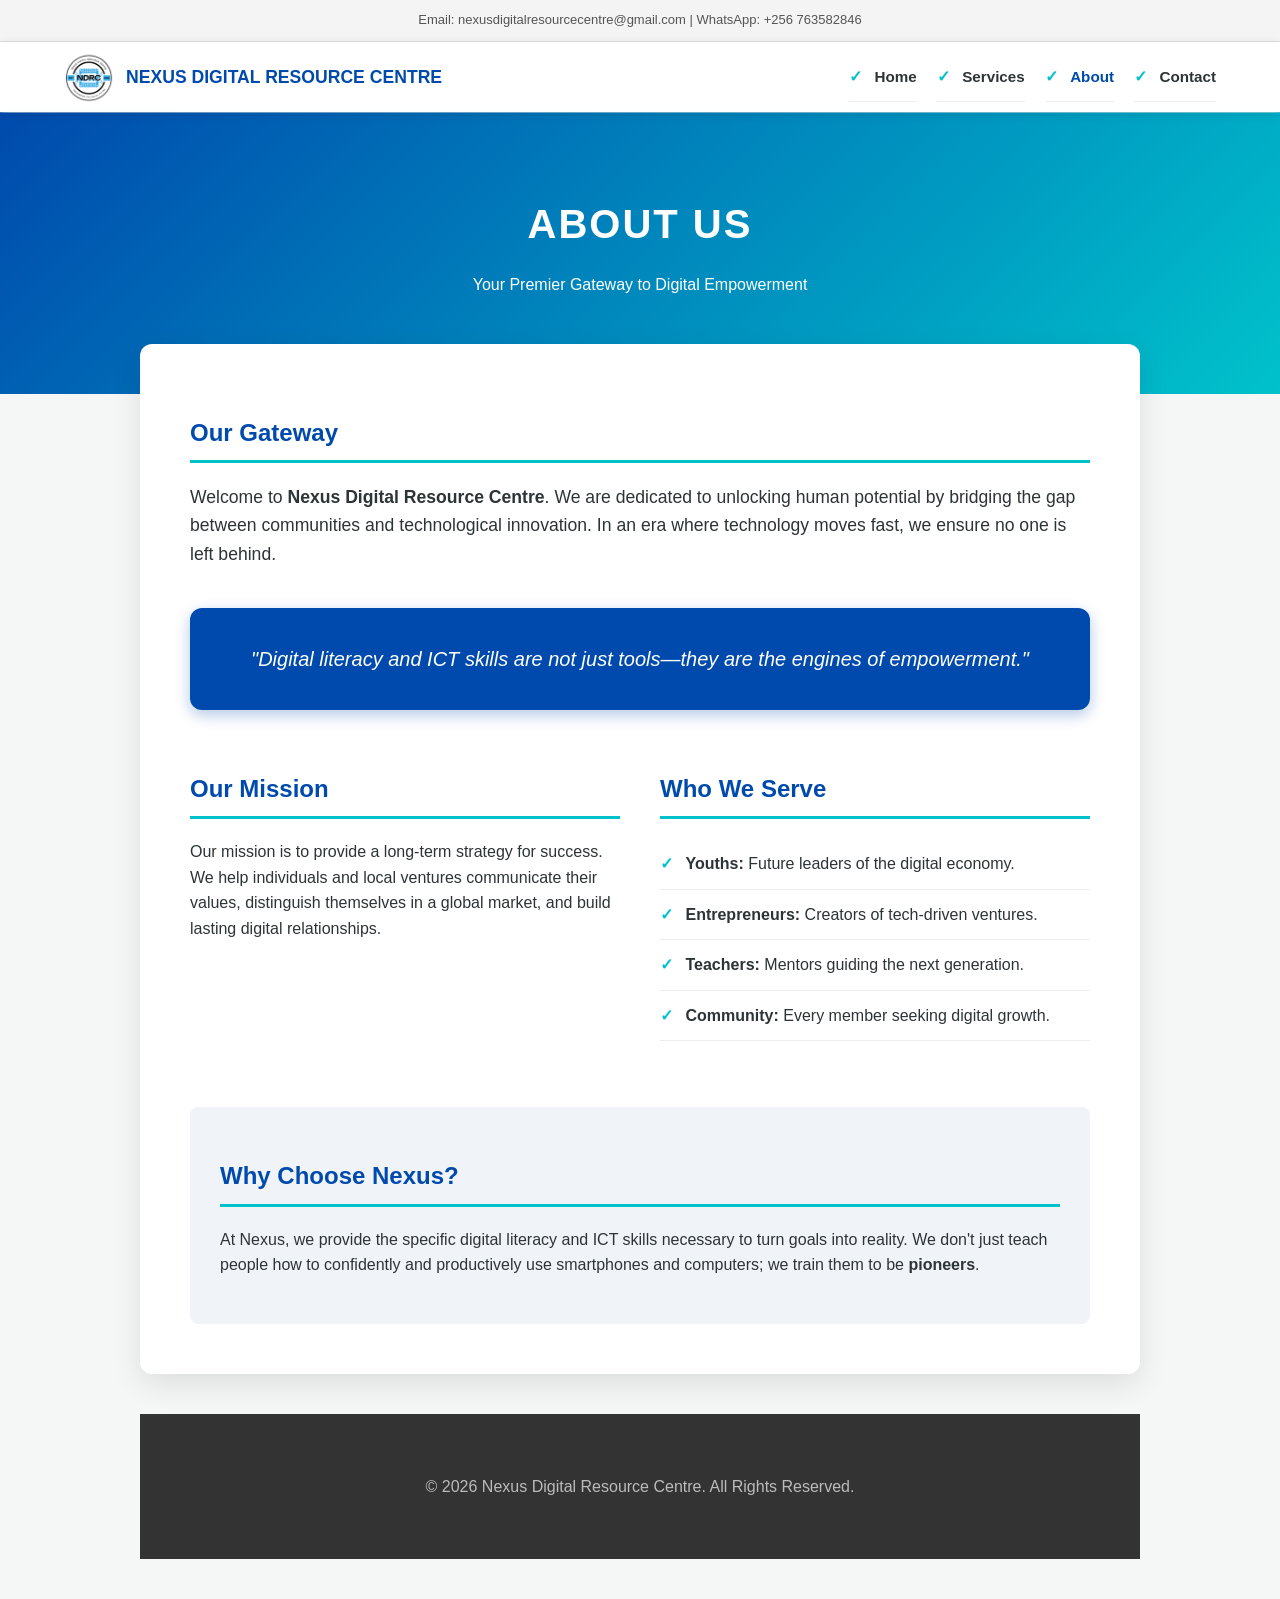
==== about.html @ ae4aaf36 "nexus digital resource centre" ====
<!DOCTYPE html>
<html lang="en">
<head>
    <meta charset="UTF-8">
    <meta name="viewport" content="width=device-width, initial-scale=1.0">
    <title>About Us | Nexus Digital Resource Centre</title>
    <style>
        :root {
            --primary-blue: #004aad;
            --accent-teal: #00c2cb;
            --text-dark: #2d3436;
            --bg-light: #f4f7f6;
            --white: #ffffff;
            --header-bg: rgba(255, 255, 255, 0.95);
        }

        body {
            font-family: 'Segoe UI', Roboto, Helvetica, Arial, sans-serif;
            line-height: 1.6;
            color: var(--text-dark);
            background-color: var(--bg-light);
            margin: 0;
            padding: 0;
        }

        /* --- Unified Navigation Styles --- */
        .top-bar {
            background-color: #f4f4f4;
            padding: 10px;
            font-size: 13px;
            text-align: center;
            border-bottom: 1px solid #ddd;
            color: #555;
        }

        header.main-nav {
            background-color: var(--header-bg);
            padding: 10px 5%;
            display: flex;
            justify-content: space-between;
            align-items: center;
            box-shadow: 0 2px 10px rgba(0,0,0,0.1);
            position: sticky;
            top: 0;
            z-index: 2000;
            backdrop-filter: blur(5px);
        }

        .logo-area { display: flex; align-items: center; }
        #logo { width: 50px; height: 50px; border-radius: 50%; object-fit: cover; }
        .brand-name { margin-left: 12px; font-weight: bold; font-size: 1.1rem; color: var(--primary-blue); }

        nav ul { list-style: none; margin: 0; padding: 0; display: flex; }
        nav ul li { margin-left: 20px; }
        nav ul li a { 
            text-decoration: none; 
            color: var(--text-dark); 
            font-weight: 600; 
            font-size: 0.95rem;
            transition: color 0.3s;
        }
        nav ul li a:hover, nav ul li a.active { color: var(--primary-blue); }

        /* --- Page Specific Styles --- */
        .about-hero {
            text-align: center;
            padding: 80px 20px;
            background: linear-gradient(135deg, var(--primary-blue), var(--accent-teal));
            color: var(--white);
        }

        .about-hero h1 {
            margin: 0;
            font-size: 2.5rem;
            text-transform: uppercase;
            letter-spacing: 2px;
        }

        .container {
            max-width: 1000px;
            margin: 0 auto;
            padding: 0 20px 40px 20px;
        }

        .content-section {
            background: var(--white);
            padding: 50px;
            margin-top: -50px;
            border-radius: 12px;
            box-shadow: 0 10px 30px rgba(0,0,0,0.1);
        }

        h2 {
            color: var(--primary-blue);
            border-bottom: 3px solid var(--accent-teal);
            padding-bottom: 8px;
            margin-bottom: 20px;
        }

        .grid {
            display: grid;
            grid-template-columns: 1fr 1fr;
            gap: 40px;
            margin-top: 40px;
        }

        .quote-box {
            background: var(--primary-blue);
            color: white;
            padding: 35px;
            text-align: center;
            border-radius: 12px;
            margin: 40px 0;
            font-style: italic;
            font-size: 1.25rem;
            box-shadow: 0 5px 15px rgba(0, 74, 173, 0.3);
        }

        ul { list-style-type: none; padding: 0; }
        ul li {
            padding: 12px 0;
            border-bottom: 1px solid #eee;
            font-weight: 500;
        }

        ul li::before {
            content: "✓ ";
            color: var(--accent-teal);
            font-weight: bold;
            margin-right: 8px;
        }

        footer {
            text-align: center;
            padding: 60px 20px;
            background: #333;
            color: #bbb;
            margin-top: 40px;
        }

        @media (max-width: 768px) {
            header.main-nav { flex-direction: column; padding: 15px; }
            nav ul { margin-top: 15px; }
            .grid { grid-template-columns: 1fr; }
            .content-section { padding: 30px; }
        }
    </style>
</head>
<body>

    <div class="top-bar">
        Email: nexusdigitalresourcecentre@gmail.com | WhatsApp: +256 763582846
    </div>

    <header class="main-nav">
        <div class="logo-area">
            <img src="canva-log.png" id="logo" alt="Nexus Logo">
            <span class="brand-name">NEXUS DIGITAL RESOURCE CENTRE</span>
        </div>
        <nav>
            <ul>
                <li><a href="landing.html">Home</a></li>
                <li><a href="activities.html">Services</a></li>
                <li><a href="about.html" class="active">About</a></li>
                <li><a href="contact.html">Contact</a></li>
            </ul>
        </nav>
    </header>

    <div class="about-hero">
        <h1>About Us</h1>
        <p>Your Premier Gateway to Digital Empowerment</p>
    </div>

    <div class="container">
        <section class="content-section">
            <h2>Our Gateway</h2>
            <p style="font-size: 1.1rem;">
                Welcome to <strong>Nexus Digital Resource Centre</strong>. We are dedicated to unlocking human potential by bridging the gap between communities and technological innovation. In an era where technology moves fast, we ensure no one is left behind.
            </p>

            <div class="quote-box">
                "Digital literacy and ICT skills are not just tools—they are the engines of empowerment."
            </div>

            <div class="grid">
                <div>
                    <h2>Our Mission</h2>
                    <p>
                        Our mission is to provide a long-term strategy for success. We help individuals and local ventures communicate their values, distinguish themselves in a global market, and build lasting digital relationships.
                    </p>
                </div>
                <div>
                    <h2>Who We Serve</h2>
                    <ul>
                        <li><strong>Youths:</strong> Future leaders of the digital economy.</li>
                        <li><strong>Entrepreneurs:</strong> Creators of tech-driven ventures.</li>
                        <li><strong>Teachers:</strong> Mentors guiding the next generation.</li>
                        <li><strong>Community:</strong> Every member seeking digital growth.</li>
                    </ul>
                </div>
            </div>

            <div style="margin-top: 50px; padding: 30px; background-color: #f0f4f8; border-radius: 8px;">
                <h2>Why Choose Nexus?</h2>
                <p>
                 At Nexus, we provide the specific digital literacy and ICT skills necessary to turn goals into reality. We don't just teach people how to confidently and productively use smartphones and computers; we train them to be <strong>pioneers</strong>.
                </p>
            </div>
        </section>

        <footer>
            &copy; 2026 Nexus Digital Resource Centre. All Rights Reserved.
        </footer>
    </div>

</body>
</html>
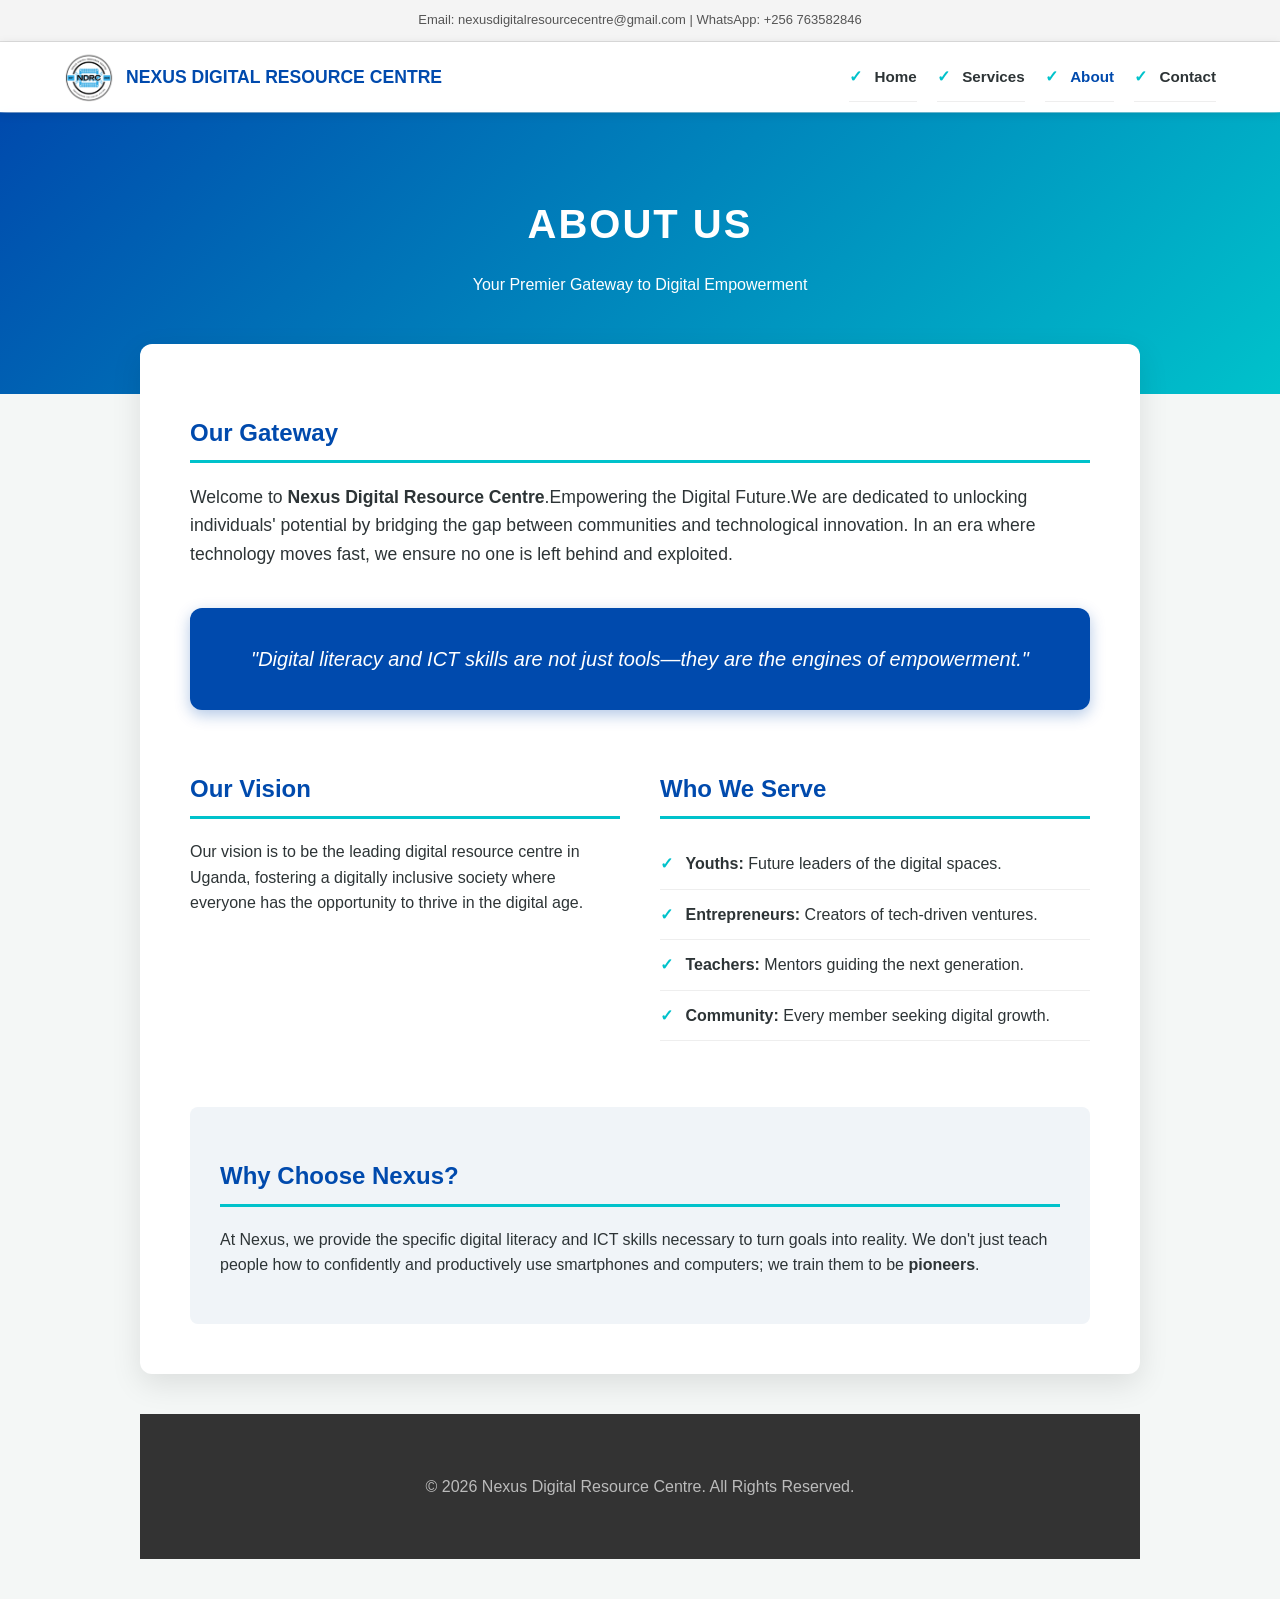
==== commit 677b4716: "forth update nexus digital resource centre" ====
--- a/about.html
+++ b/about.html
@@ -159,7 +159,7 @@
         </div>
         <nav>
             <ul>
-                <li><a href="landing.html">Home</a></li>
+                <li><a href="index.html">Home</a></li>
                 <li><a href="activities.html">Services</a></li>
                 <li><a href="about.html" class="active">About</a></li>
                 <li><a href="contact.html">Contact</a></li>
@@ -176,7 +176,7 @@
         <section class="content-section">
             <h2>Our Gateway</h2>
             <p style="font-size: 1.1rem;">
-                Welcome to <strong>Nexus Digital Resource Centre</strong>. We are dedicated to unlocking human potential by bridging the gap between communities and technological innovation. In an era where technology moves fast, we ensure no one is left behind.
+                Welcome to <strong>Nexus Digital Resource Centre</strong>.Empowering the Digital Future.We are dedicated to unlocking individuals' potential by bridging the gap between communities and technological innovation. In an era where technology moves fast, we ensure no one is left behind and exploited.
             </p>
 
             <div class="quote-box">
@@ -185,15 +185,14 @@
 
             <div class="grid">
                 <div>
-                    <h2>Our Mission</h2>
+                    <h2>Our Vision</h2>
                     <p>
-                        Our mission is to provide a long-term strategy for success. We help individuals and local ventures communicate their values, distinguish themselves in a global market, and build lasting digital relationships.
-                    </p>
+                        Our vision is to be the leading digital resource centre in Uganda, fostering a digitally inclusive society where everyone has the opportunity to thrive in the digital age.
                 </div>
                 <div>
                     <h2>Who We Serve</h2>
                     <ul>
-                        <li><strong>Youths:</strong> Future leaders of the digital economy.</li>
+                        <li><strong>Youths:</strong> Future leaders of the digital spaces.</li>
                         <li><strong>Entrepreneurs:</strong> Creators of tech-driven ventures.</li>
                         <li><strong>Teachers:</strong> Mentors guiding the next generation.</li>
                         <li><strong>Community:</strong> Every member seeking digital growth.</li>
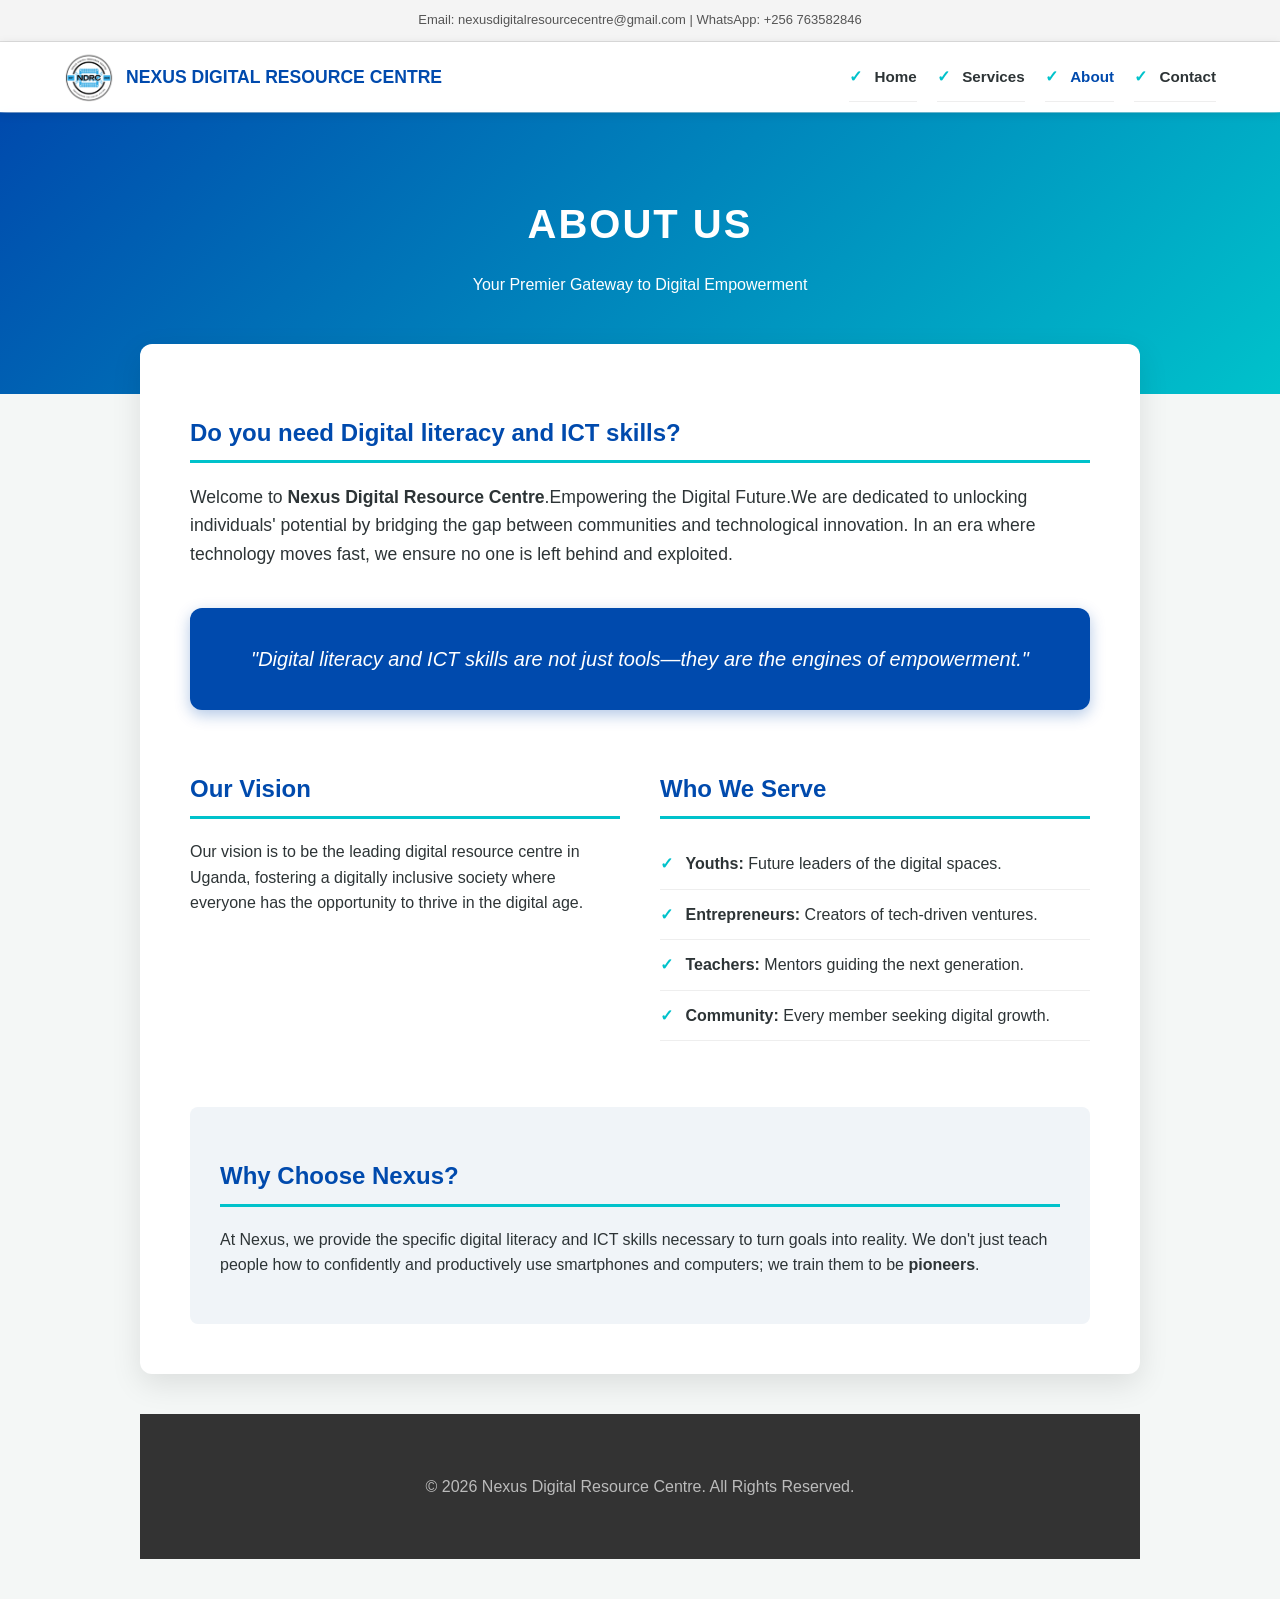
==== commit 1acf1116: "fifth nexus digital resource centre" ====
--- a/about.html
+++ b/about.html
@@ -174,7 +174,7 @@
 
     <div class="container">
         <section class="content-section">
-            <h2>Our Gateway</h2>
+            <h2>Do you need Digital literacy and ICT skills?</h2>
             <p style="font-size: 1.1rem;">
                 Welcome to <strong>Nexus Digital Resource Centre</strong>.Empowering the Digital Future.We are dedicated to unlocking individuals' potential by bridging the gap between communities and technological innovation. In an era where technology moves fast, we ensure no one is left behind and exploited.
             </p>
